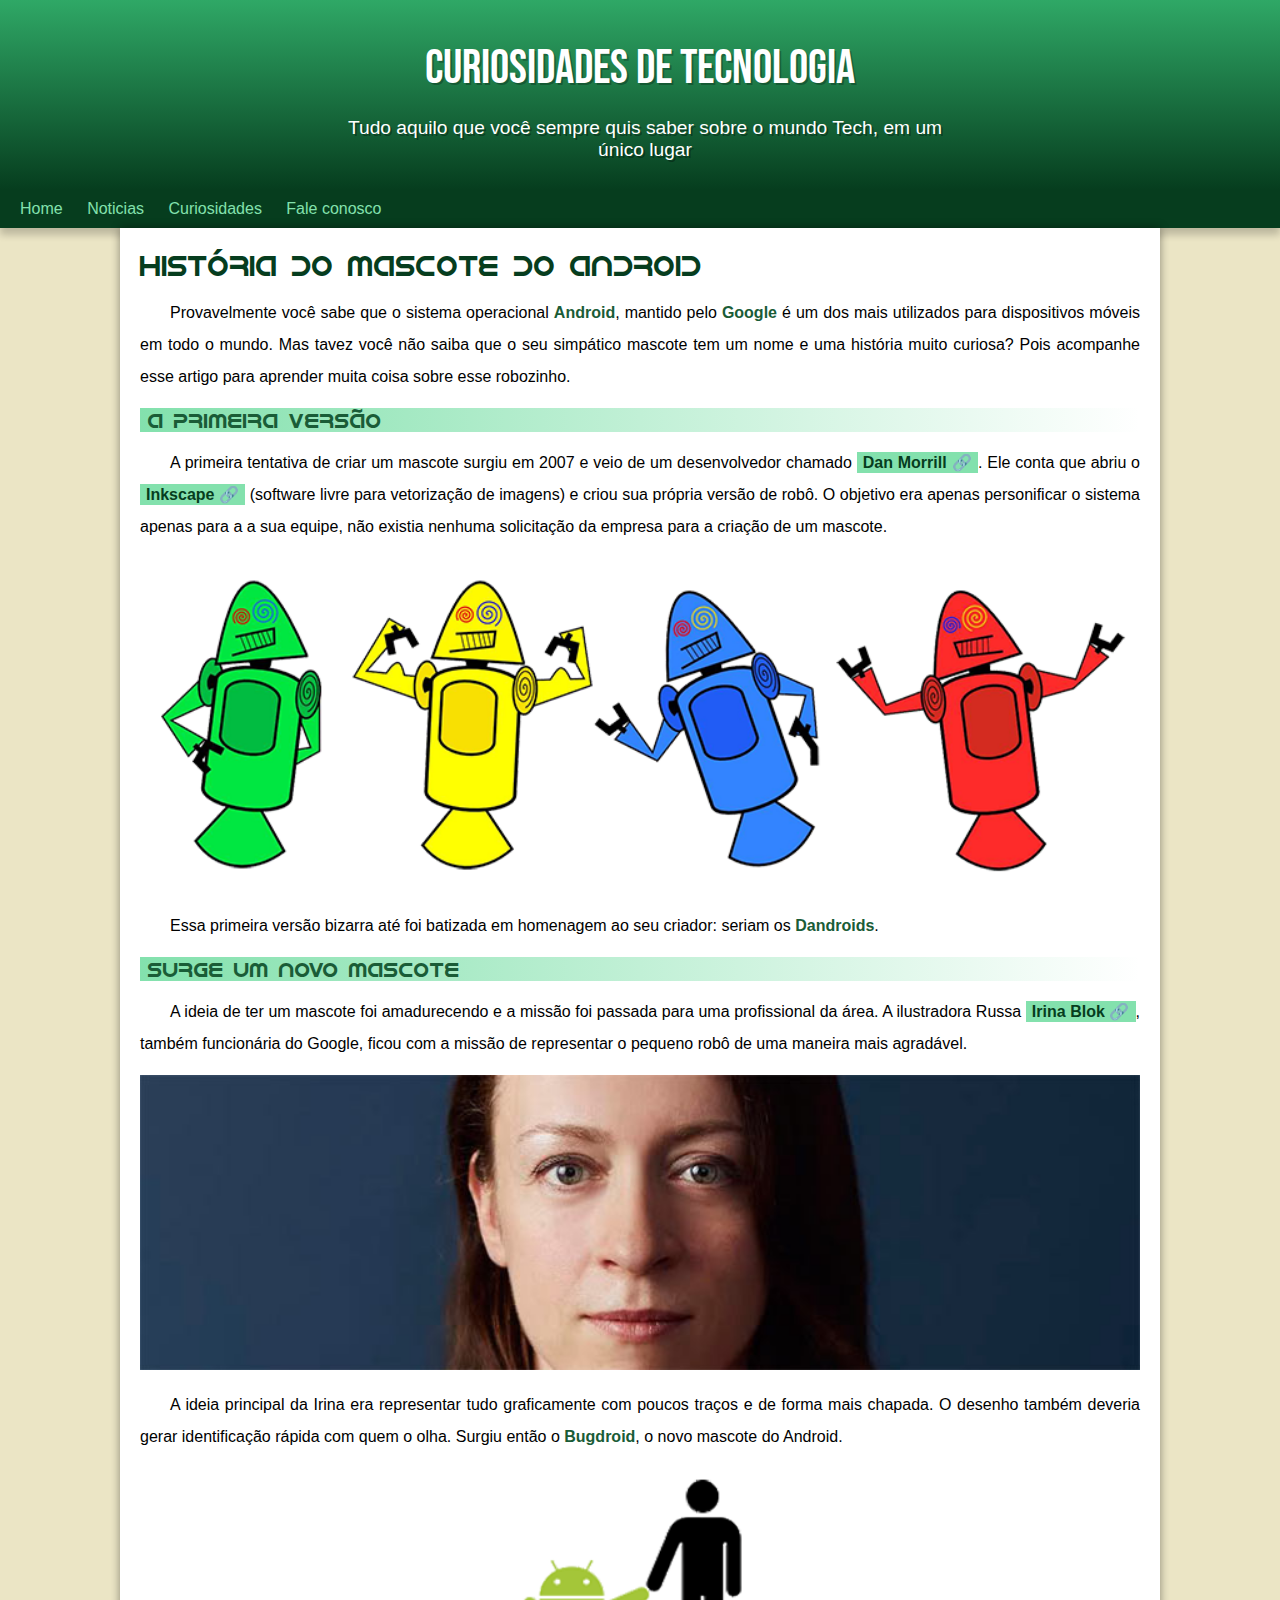
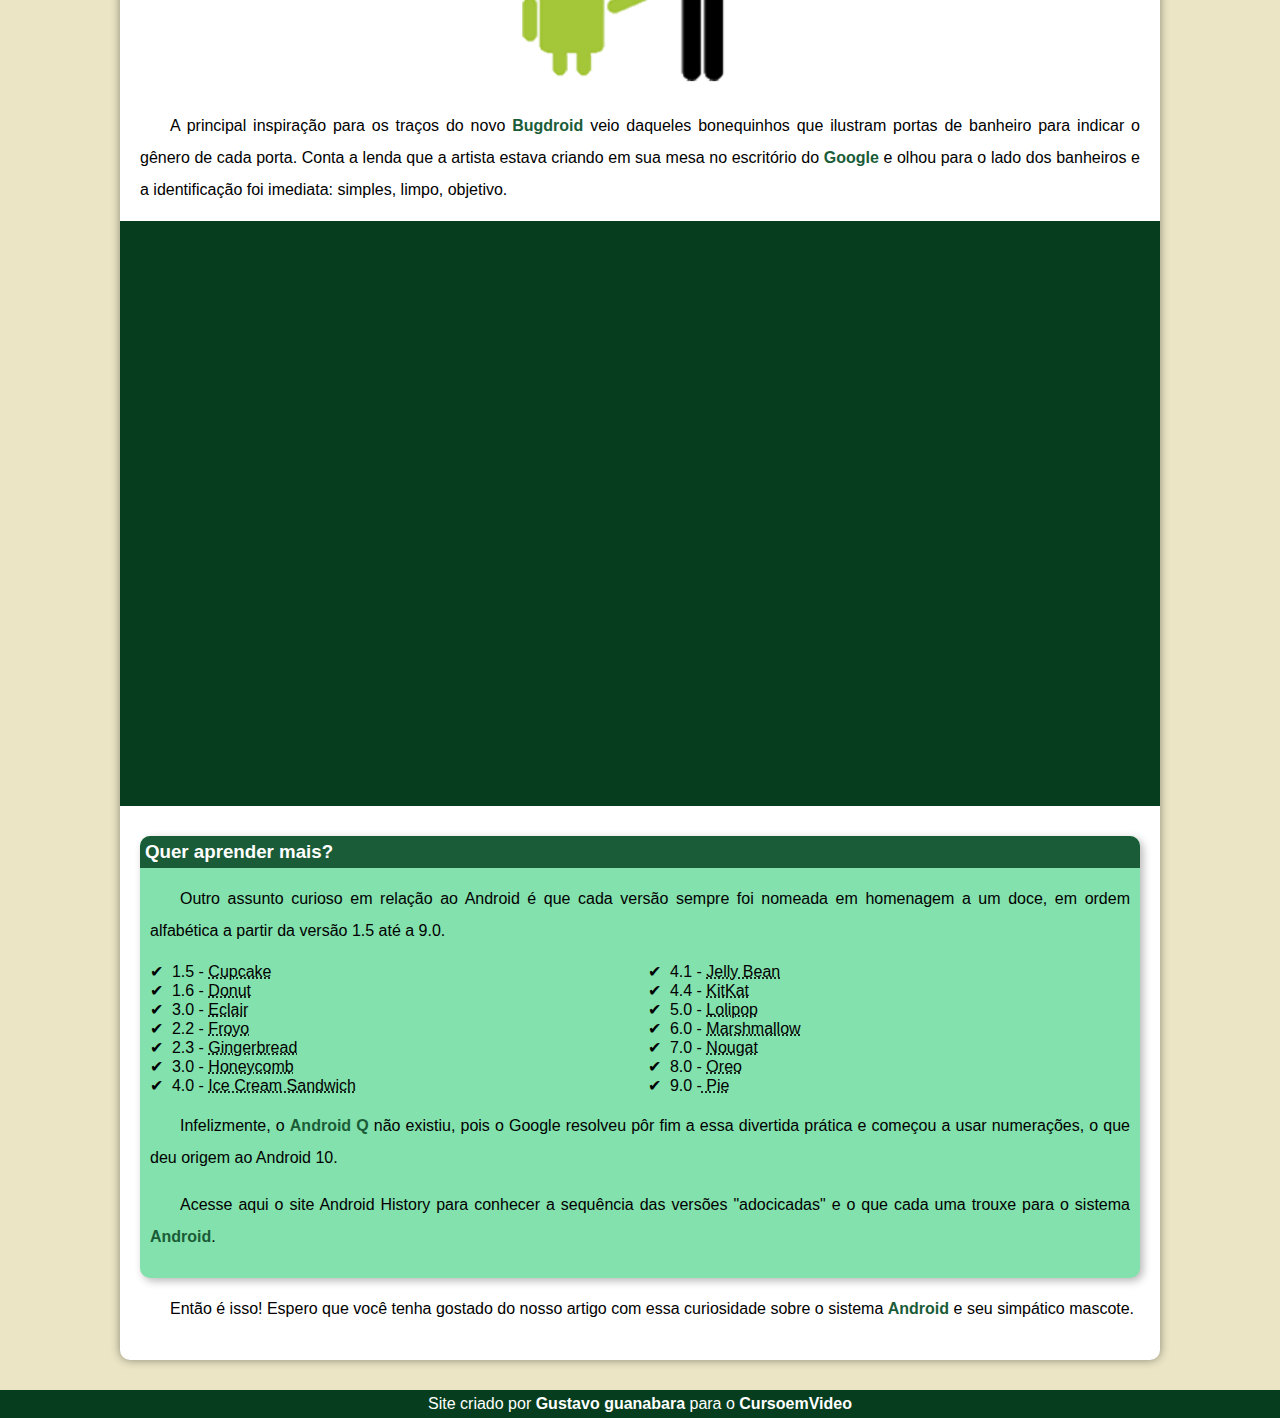
==== desafio 11/android.html @ 792930f7 "inicio" ====
<!DOCTYPE html>
<html lang="pt-br">

<head>
    <meta charset="UTF-8">
    <meta http-equiv="X-UA-Compatible" content="IE=edge">
    <meta name="viewport" content="width=device-width, initial-scale=1.0">
    <title>Como surgiu o mascote do android</title>
    <link rel="shortcut icon" href="./imagens/favicon.ico" type="image/x-icon">
    <link rel="stylesheet" href="estilo/style.css">
</head>

<body>
    <header>
        <h1>
            Curiosidades de Tecnologia
        </h1>
        <p>Tudo aquilo que você sempre quis saber sobre o mundo Tech, em um único lugar</p>
    </header>
    <nav>
        <a href="#">Home</a>
        <a href="#">Noticias</a>
        <a href="#">Curiosidades</a>
        <a href="#">Fale conosco</a>
    </nav>
    <main>
        <article>
            <h1>História do Mascote do Android</h1>

            <p>
                Provavelmente você sabe que o sistema operacional <strong>Android</strong>, mantido pelo
                <strong>Google</strong> é um dos mais utilizados
                para
                dispositivos móveis em todo o mundo. Mas tavez você não saiba que o seu simpático mascote tem um nome e
                uma
                história muito curiosa? Pois acompanhe esse artigo para aprender muita coisa sobre esse robozinho.
            </p>

            <h2>A primeira versão</h2>

            <p>
                A primeira tentativa de criar um mascote surgiu em 2007 e veio de um desenvolvedor chamado <a
                    href="https://androidcommunity.com/dan-morrill-shows-us-the-android-mascot-that-almost-was-20130103/ "
                    target="_blank" class="externo">Dan Morrill</a>.
                Ele
                conta que abriu o <a href="https://inkscape.org/pt-br/" target="_blank" class="externo">Inkscape</a>
                (software livre
                para vetorização de imagens) e criou sua própria versão de
                robô.
                O objetivo era apenas personificar o sistema apenas para a a sua equipe, não existia nenhuma solicitação
                da
                empresa para a criação de um mascote.
            </p>

            <picture>
                <source media="(max-width:670px )" srcset="imagens/dan-droids-pq.png">
                <img src="./imagens/dan-droids.png" alt="Primeiro mascote do mascote">
            </picture>

            <p>Essa primeira versão bizarra até foi batizada em homenagem ao seu criador: seriam os
                <strong>Dandroids</strong>.
            </p>

            <h2>Surge um novo mascote</h2>

            <p>
                A ideia de ter um mascote foi amadurecendo e a missão foi passada para uma profissional da área. A
                ilustradora Russa <a href="https://www.irinablok.com/android" target="_blank" class="externo">Irina
                    Blok</a>, também
                funcionária do Google, ficou com a missão de representar o pequeno
                robô
                de uma maneira mais agradável.
            </p>

            <picture>
                <source media="(max-width:670px )" srcset="imagens/irina-blok-pq.jpg">
                <img src="./imagens/irina-blok.jpg" alt="Irina blok criadora do bugdroid">
            </picture>

            <p>
                A ideia principal da Irina era representar tudo graficamente com poucos traços e de forma mais chapada.
                O
                desenho também deveria gerar identificação rápida com quem o olha. Surgiu então o
                <strong>Bugdroid</strong>, o novo
                mascote
                do Android.
            </p>

            <img src="./imagens/bugdroid.png " class="pequena" alt="Bugdroid">

            <p>
                A principal inspiração para os traços do novo <strong>Bugdroid</strong> veio daqueles bonequinhos que
                ilustram portas de
                banheiro para indicar o gênero de cada porta. Conta a lenda que a artista estava criando em sua mesa no
                escritório do <strong>Google</strong> e olhou para o lado dos banheiros e a identificação foi imediata:
                simples, limpo,
                objetivo.
            </p>
            <div class="video">
                <iframe width="560" height="315" src="https://www.youtube.com/embed/l2UDgpLz20M"
                    title="YouTube video player" frameborder="0"
                    allow="accelerometer; autoplay; clipboard-write; encrypted-media; gyroscope; picture-in-picture"
                    allowfullscreen></iframe>
            </div>


            <aside>
                <h3>Quer aprender mais?</h3>
                <p>
                    Outro assunto curioso em relação ao Android é que cada versão sempre foi nomeada em homenagem a um
                    doce,
                    em
                    ordem alfabética a partir da versão 1.5 até a 9.0.
                </p>
                <ul>
                    <li>1.5 - <abbr title="Bolo de Copo">Cupcake</abbr></li>
                    <li>1.6 - <abbr title="Rosquinha">Donut</abbr></li>
                    <li>3.0 - <abbr title="Bomba">Eclair</abbr></li>
                    <li>2.2 - <abbr title="Iogurte Congelado">Froyo</abbr></li>
                    <li>2.3 - <abbr title="Biscoito de Gengibre">Gingerbread</abbr></li>
                    <li>3.0 - <abbr title="Favo de Mel">Honeycomb</abbr></li>
                    <li>4.0 - <abbr title="Sanduiche de Sorvete">Ice Cream Sandwich</abbr></li>
                    <li>4.1 - <abbr title="Jujuba">Jelly Bean</abbr></li>
                    <li>4.4 - <abbr title="KitKat">KitKat</abbr></li>
                    <li>5.0 - <abbr title="Pirulito">Lolipop</abbr></li>
                    <li>6.0 - <abbr title="Marshmallow">Marshmallow</abbr></li>
                    <li>7.0 - <abbr title="Torrone">Nougat</abbr></li>
                    <li>8.0 - <abbr title="Oreo">Oreo</abbr></li>
                    <li>9.0 -<abbr title="Torta"> Pie</abbr></li>
                </ul>
                <p>
                    Infelizmente, o <strong>Android Q</strong> não existiu, pois o Google resolveu pôr fim a essa
                    divertida prática e
                    começou
                    a
                    usar numerações, o que deu origem ao Android 10.
                </p>
                <p>
                    Acesse aqui o site Android History para conhecer a sequência das versões "adocicadas" e o que cada
                    uma
                    trouxe para o sistema <strong>Android</strong>.
                </p>
            </aside>


            <p>
                Então é isso! Espero que você tenha gostado do nosso artigo com essa curiosidade sobre o sistema
                <strong>Android</strong>
                e
                seu simpático mascote.
            </p>
        </article>
    </main>
    <footer>
        <p>Site criado por <a href="https://gustavoguanabara.github.io/">Gustavo guanabara</a> para o <a
                href="https://www.youtube.com/c/CursoemV%C3%ADdeo">CursoemVideo</a></p>
    </footer>
</body>

</html>
---- desafio 11/estilo/style.css ----
@charset "UTF-8";
@import url('https://fonts.googleapis.com/css2?family=Bebas+Neue&display=swap');

@font-face {
    font-family: "android";
    src: url("../fontes/idroid.otf") format("opentype");
    font-weight: normal;
}

:root {
    --cor0: #ebe5c5;
    --cor1: #83e1ad;
    --cor2: #3ddc84;
    --cor3: #2fa866;
    --cor4: #1a5c37;
    --cor5: #063d1e;

    --fonte-padrao: arial, verdana, helvetica, sans-serif;
    --fonte-destaque: 'bebas neue', cursive;
    --fonte-android: 'android', cursive;
}

* {
    margin: 0px;
    padding: 0px;
}




body {

    background-color: var(--cor0);
    font-family: var(--fonte-padrao);
}

body a.externo::after {
    content: '\00A0\1F517';
}

header {
    background-image: linear-gradient(to bottom, var(--cor3), var(--cor5));
    min-height: 150px;
    text-align: center;
    padding-top: 40px;
}

header>h1 {
    color: white;
    font-family: var(--fonte-destaque);
    font-size: 3em;
    font-weight: normal;
    margin-bottom: 20px;
    text-shadow: 2px 2px 0px rgba(0, 0, 0, 0.267);
}

header>p {
    color: white;
    font-family: var(--fonte-padrao);
    font-size: 1.2em;
    max-width: 600px;
    padding-left: 10px;
    padding: right 10px;
    margin: auto;
    margin-bottom: 20px;
    text-shadow: 2px 2px 0px rgba(0, 0, 0, 0.315);



}

nav {
    background-color: var(--cor5);
    padding: 10px;
    box-shadow: 0px 7px 7px rgba(0, 0, 0, 0.192);
}

nav>a {


    padding: 10px;
    color: var(--cor1);
    text-decoration: none;
    border-radius: 5px;
}

nav>a:hover {
    background-color: var(--cor3);
    color: var(--cor5);

}

main {

    min-width: 300px;
    max-width: 1000px;
    margin: auto;
    margin-bottom: 30px;
    background-color: white;
    padding: 20px;
    box-shadow: 0px 0px 10px rgba(0, 0, 0, 0.418);
    border-bottom-left-radius: 10px;
    border-bottom-right-radius: 10px;

}

main h1 {
    color: var(--cor5);
    font-family: var(--fonte-android);
    font-weight: normal;
    font-size: 1.8em;
}

main h2 {
    font-family: var(--fonte-android);
    color: var(--cor4);
    font-size: 1.3em;
    font-weight: normal;
    background-image: linear-gradient(to right, var(--cor1), transparent);
    text-indent: 8px;
}

main p {
    margin: 15px 0px;
    text-align: justify;
    text-indent: 30px;
    font-size: 1em;
    line-height: 2em;

}

main strong {
    color: var(--cor4);
    font-weight: bolder;
}

main a {
    text-decoration: none;
    font-weight: bold;
    color: var(--cor5);
    background-color: var(--cor1);
    padding: 2px 6px;
}

main a:hover {
    text-decoration: underline;
    color: var(--cor4);
}

main img {
    width: 100%;
}

main img.pequena {
    max-width: 350px;
    display: block;
    margin: auto;

}

div.video {
    background-color: var(--cor5);
    margin: 0px -20px 30px -20px;
    padding: 20px;
    padding-bottom: 56.5%;
    position: relative;
}

div.video>iframe {
    position: absolute;
    top: 5%;
    left: 5%;
    width: 90%;
    height: 90%;
}

aside {
    background-color: var(--cor1);
    padding: 10px;
    border-radius: 10px;
    box-shadow: 3px 3px 8px rgba(0, 0, 0, 0.281);
}

aside h3 {
    background-color: var(--cor4);
    color: white;
    padding: 5px;
    margin: -10px -10px 0 -10px;
    border-radius: 10px 10px 0px 0px;
}

aside>ul {
    list-style-type: '\2714\00A0\00A0';
    list-style-position: inside;
    columns: 2;
}

footer {
    background-color: var(--cor5);
    color: white;
    text-align: center;
    font-size: 0.8;
    padding: 5px;
}

footer a {
    color: white;
    font-weight: bolder;
    text-decoration: none;
}

footer a:hover {
    text-decoration: underline;
    color: var(--cor1);
}
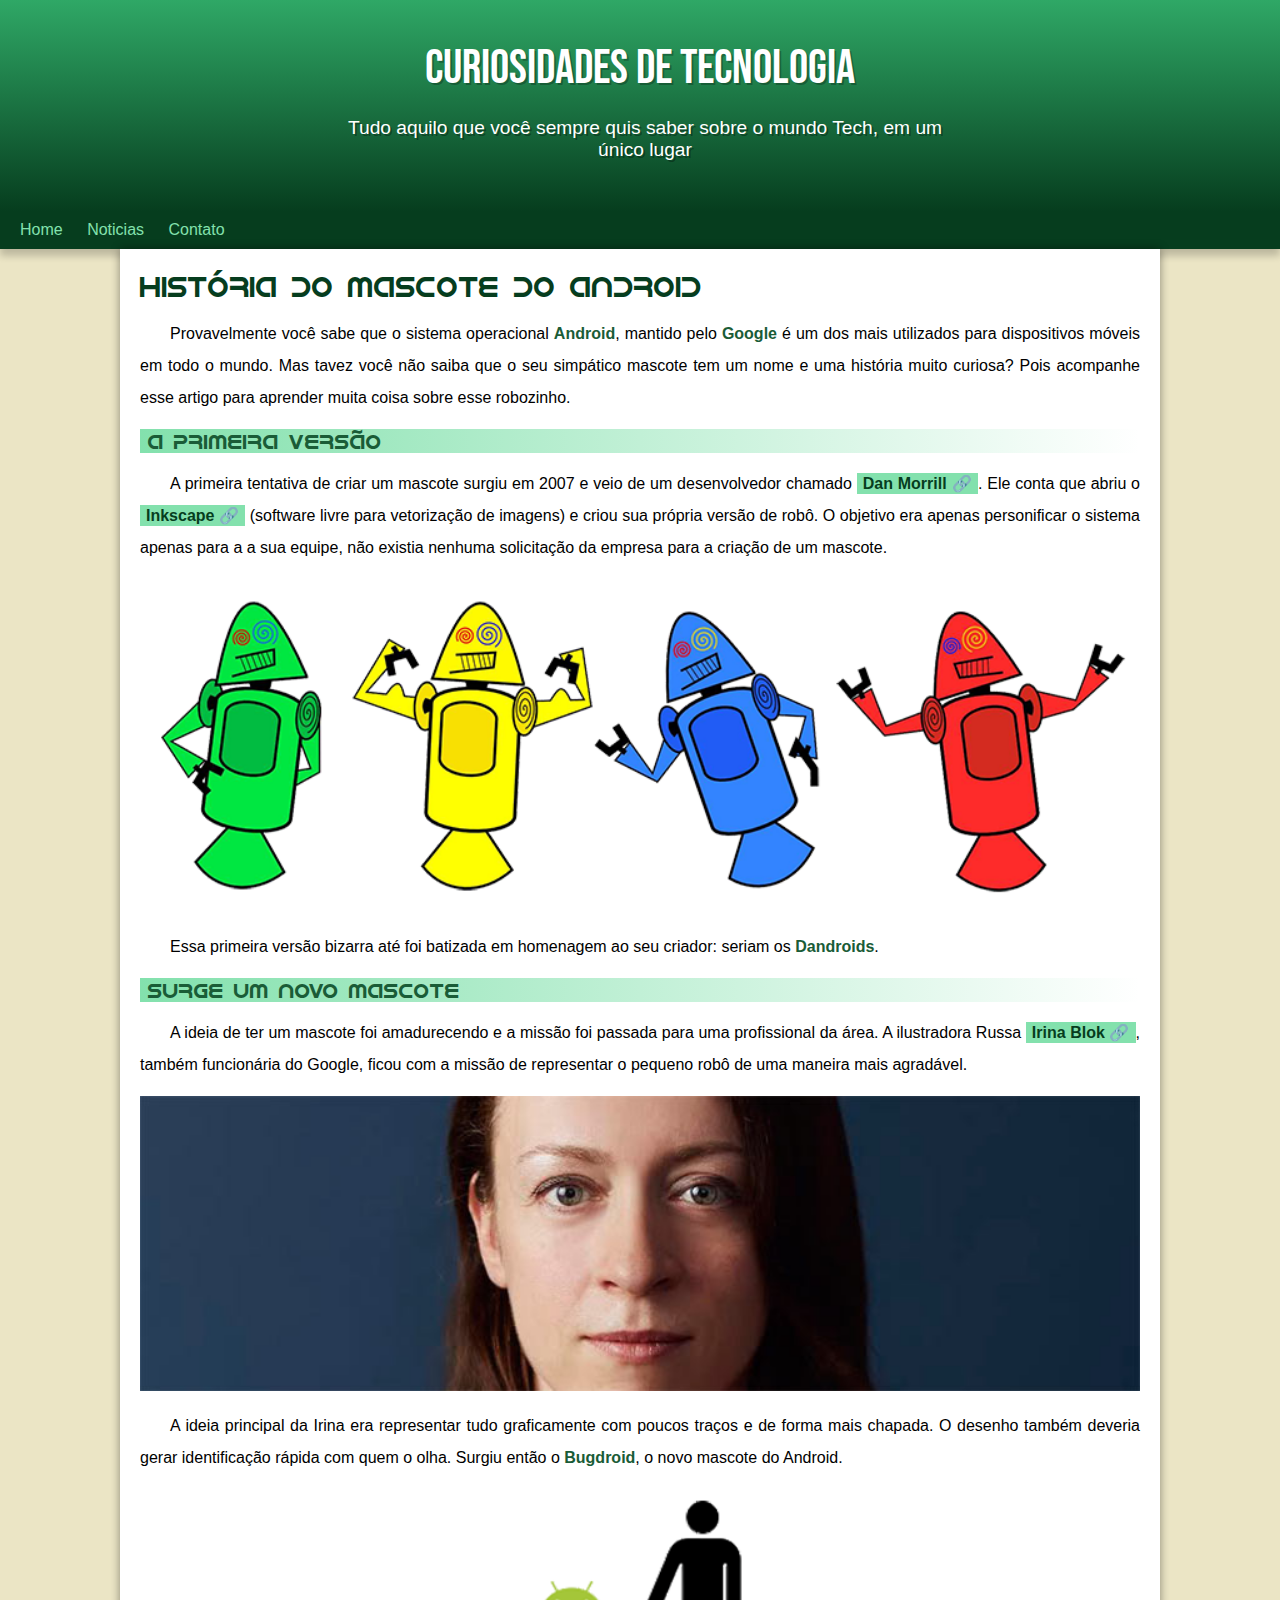
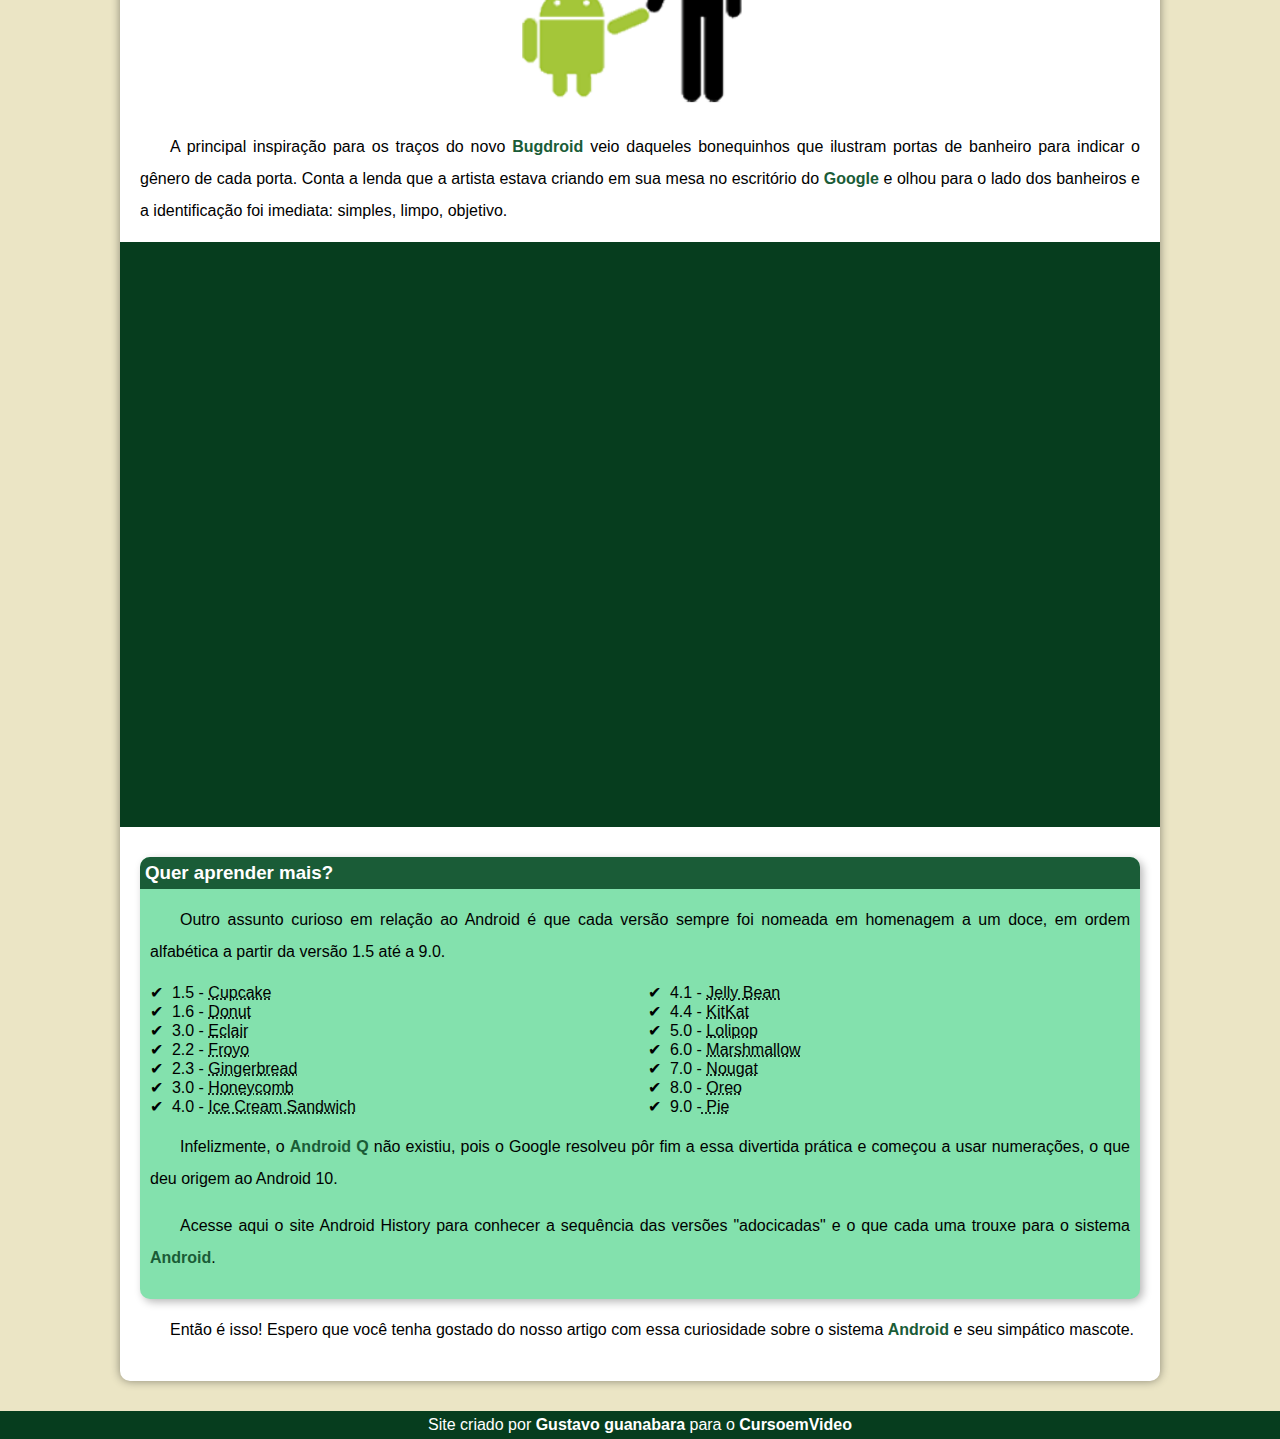
==== commit 07664750: "problema de padding corrigido" ====
--- a/desafio 11/android.html
+++ b/desafio 11/android.html
@@ -20,8 +20,7 @@
     <nav>
         <a href="#">Home</a>
         <a href="#">Noticias</a>
-        <a href="#">Curiosidades</a>
-        <a href="#">Fale conosco</a>
+        <a href="#">Contato</a>
     </nav>
     <main>
         <article>
--- a/desafio 11/estilo/style.css
+++ b/desafio 11/estilo/style.css
@@ -62,7 +62,7 @@
     padding-left: 10px;
     padding: right 10px;
     margin: auto;
-    margin-bottom: 20px;
+    padding-bottom: 50px;
     text-shadow: 2px 2px 0px rgba(0, 0, 0, 0.315);
 
 
